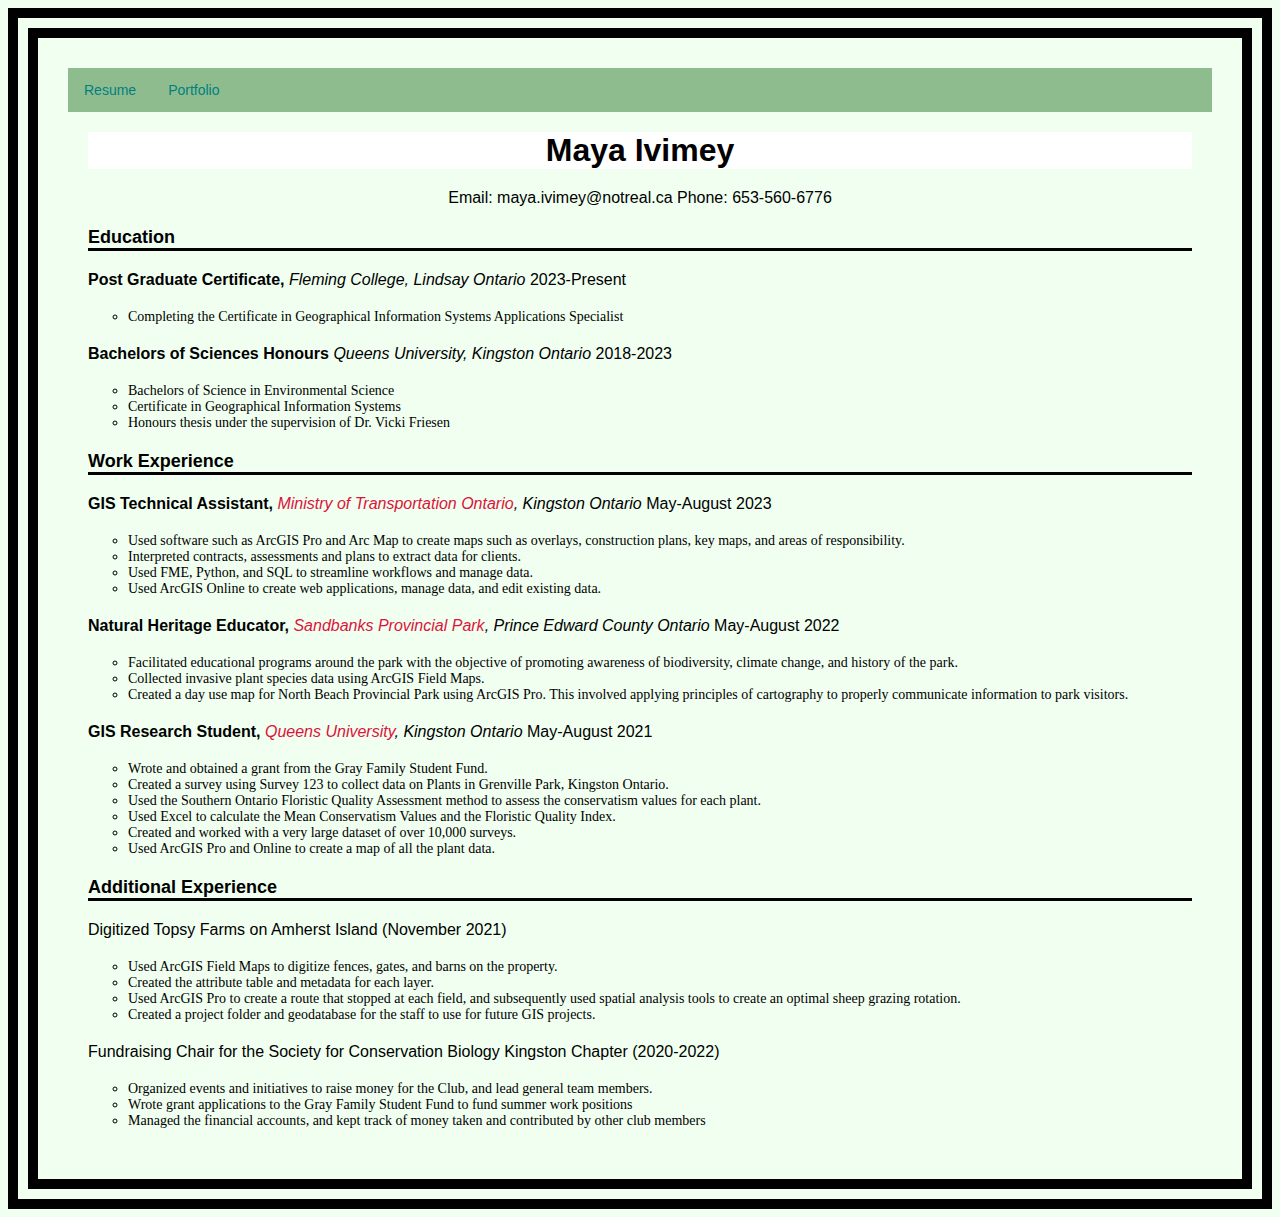
==== index.html @ 4b21fb39 "Update index.html" ====
<!DOCTYPE html>
<html lang="en">
<title>Maya Ivimey Resume</title>
<head>
<link rel="stylesheet" href="externalcss.css">

<body>
<!-- the main menu nav bar below was inspired by the w3 schools CSS nav bar tutorial. I created a list of links and modified the style --> 

<menu>
	<li><a class = "active" href = "index.html">Resume</a></li>
	<li><a href = "portfolio.html">Portfolio</a></li>
</menu>
<div class="center">
<h1>Maya Ivimey</h1>
<p>Email: maya.ivimey@notreal.ca Phone: 653-560-6776</p>
</div>

<h2 class="underline"> Education</h2>
<p><b>Post Graduate Certificate,</b> <i>Fleming College, Lindsay Ontario</i> 2023-Present</p>
<ul class="bullet">
  <li>Completing the Certificate in Geographical Information Systems Applications Specialist</li>
</ul>
<p><b>Bachelors of Sciences Honours</b> <i>Queens University, Kingston Ontario</i> 2018-2023</p>
<ul class="bullet">
  <li>Bachelors of Science in Environmental Science</li>
  <li>Certificate in Geographical Information Systems</li>
  <li>Honours thesis under the supervision of Dr. Vicki Friesen</li>
</ul>


<h3 class="underline">Work Experience</h3>
<p><b>GIS Technical Assistant,</b> <i><a class="linkcolour" href="https://www.ontario.ca/page/ministry-transportation"> Ministry of Transportation Ontario</a>, Kingston Ontario</i> May-August 2023</p>
<ul class="bullet">
  <li>Used software such as ArcGIS Pro and Arc Map to create maps such as overlays, construction plans, key maps, 
  and areas of responsibility.</li>
  <li>Interpreted contracts, assessments and plans to extract data for clients.</li>
  <li>Used FME, Python, and SQL to streamline workflows and manage data.</li>
  <li>Used ArcGIS Online to create web applications, manage data, and edit existing data.</li>
</ul>
<p><b>Natural Heritage Educator,</b> <i><a class="linkcolour" href="https://www.ontarioparks.com/park/sandbanks">Sandbanks Provincial Park</a>, Prince Edward County Ontario</i> May-August 2022</p>
<ul class="bullet">
  <li>Facilitated educational programs around the park with the objective of promoting awareness of biodiversity,
  climate change, and history of the park.</li>
  <li>Collected invasive plant species data using ArcGIS Field Maps.</li>
  <li>Created a day use map for North Beach Provincial Park using ArcGIS Pro. This involved applying principles of 
  cartography to properly communicate information to park visitors.</li> 
</ul>
<p><b>GIS Research Student,</b> <i><a class="linkcolour" href="https://www.queensu.ca/">Queens University</a>, Kingston Ontario</i> May-August 2021</p>
<ul class="bullet">
  <li>Wrote and obtained a grant from the Gray Family Student Fund.</li>
  <li>Created a survey using Survey 123 to collect data on Plants in Grenville Park, Kingston Ontario.</li>
  <li>Used the Southern Ontario Floristic Quality Assessment method to assess the conservatism values for each plant.</li>
  <li>Used Excel to calculate the Mean Conservatism Values and the Floristic Quality Index.</li>
  <li>Created and worked with a very large dataset of over 10,000 surveys.</li>
  <li>Used ArcGIS Pro and Online to create a map of all the plant data.</li>
</ul>

<h4 class="underline">Additional Experience</h4>
<p>Digitized Topsy Farms on Amherst Island (November 2021)</p>
<ul class="bullet">
  <li>Used ArcGIS Field Maps to digitize fences, gates, and barns on the property.</li>
  <li>Created the attribute table and metadata for each layer.</li>
  <li>Used ArcGIS Pro to create a route that stopped at each field, 
  and subsequently used spatial analysis tools to create an optimal sheep grazing rotation.</li>
  <li>Created a project folder and geodatabase for the staff to use for future GIS projects.</li>
</ul>

<p>Fundraising Chair for the Society for Conservation Biology Kingston Chapter (2020-2022)</p>
<ul class="bullet">
  <li>Organized events and initiatives to raise money for the Club, and lead general team members.</li>
  <li>Wrote grant applications to the Gray Family Student Fund to fund summer work positions</li>
  <li>Managed the financial accounts, and kept track of money taken and contributed by other club members</li>
</ul> 


</body> 
</html>
---- externalcss.css ----
ul.bullet {
  list-style-type: circle;
  margin: 20px;
}
.center {
  text-align: center;
}
body {
  background-color: honeydew;
  border: double black;
  border-width: 30px;
  padding: 30px;
  font-weight: normal;
}

h1 {
	font-size: 32px;
	background-color: white;
	font-weight: bold;
}
h2, h3, h4 {
	font-size: 18px;
	font-weight: bold;
}

p {
	font-size: 16px;
	font-weight: normal;
}

li {
	font-size: 14px;
}

p, h1, h2, h3, h4 {
	margin: 20px;
	font-family: "Arial", Helvetica, sans-serif;
	
}

.underline {
	border-bottom: 3px solid black;
}
.linkcolour {
	color: crimson;
	text-decoration: none;
}


.imagetext {
  position: relative;
}

	
img {
	padding: 80px;
}



#paddingText {
	padding-bottom: 50px;
	padding-left:150px;
}

menu {
	list-style-type: none;
	margin:0;
	padding: 0;
	overflow: hidden;
	background-color: DarkSeaGreen;
}



li a {
	display: block;
	font-family: "Arial", Helvetica, sans-serif;
	color: teal;
	text-align: center;
	float: left;
	padding: 14px 16px;
	text-decoration: none;
}
li a:hover {
	background-color: FireBrick;
}
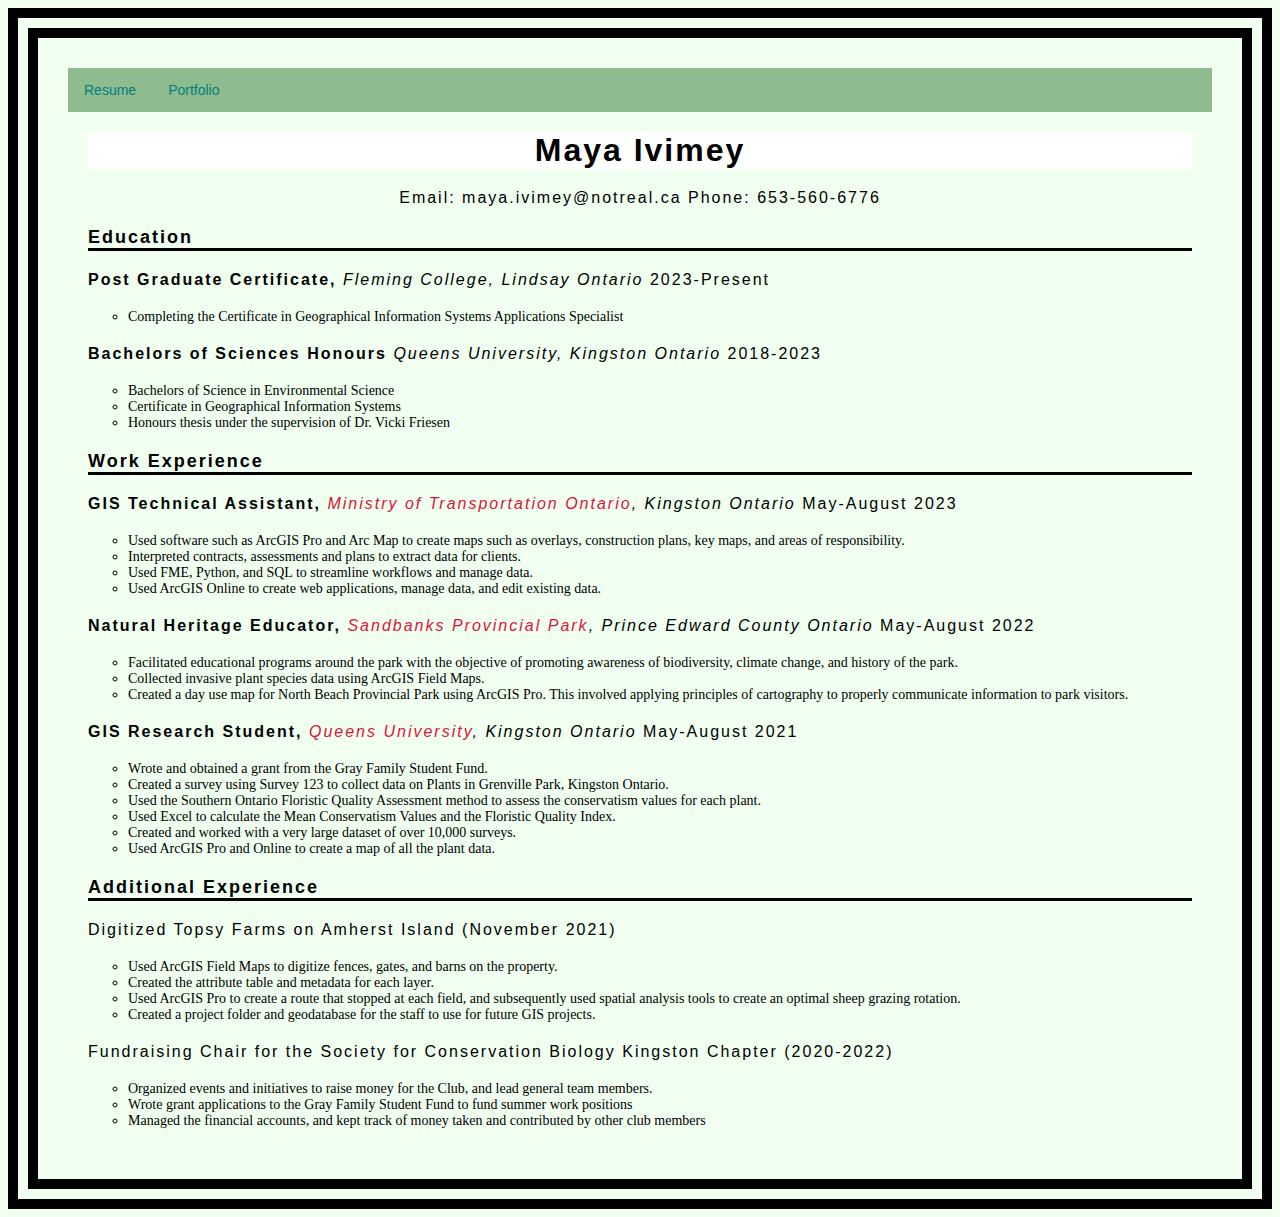
==== commit 164f0e1c: "Update index.html" ====
--- a/index.html
+++ b/index.html
@@ -1,9 +1,10 @@
 <!DOCTYPE html>
 <html lang="en">
-<title>Maya Ivimey Resume</title>
+<title>Maya Ivimey's Resume</title>
 <head>
 <link rel="stylesheet" href="externalcss.css">
-
+</head>
+	
 <body>
 <!-- the main menu nav bar below was inspired by the w3 schools CSS nav bar tutorial. I created a list of links and modified the style --> 
 
--- a/externalcss.css
+++ b/externalcss.css
@@ -35,6 +35,8 @@
 p, h1, h2, h3, h4 {
 	margin: 20px;
 	font-family: "Arial", Helvetica, sans-serif;
+	color: black;
+	letter-spacing: 2px;
 	
 }
 
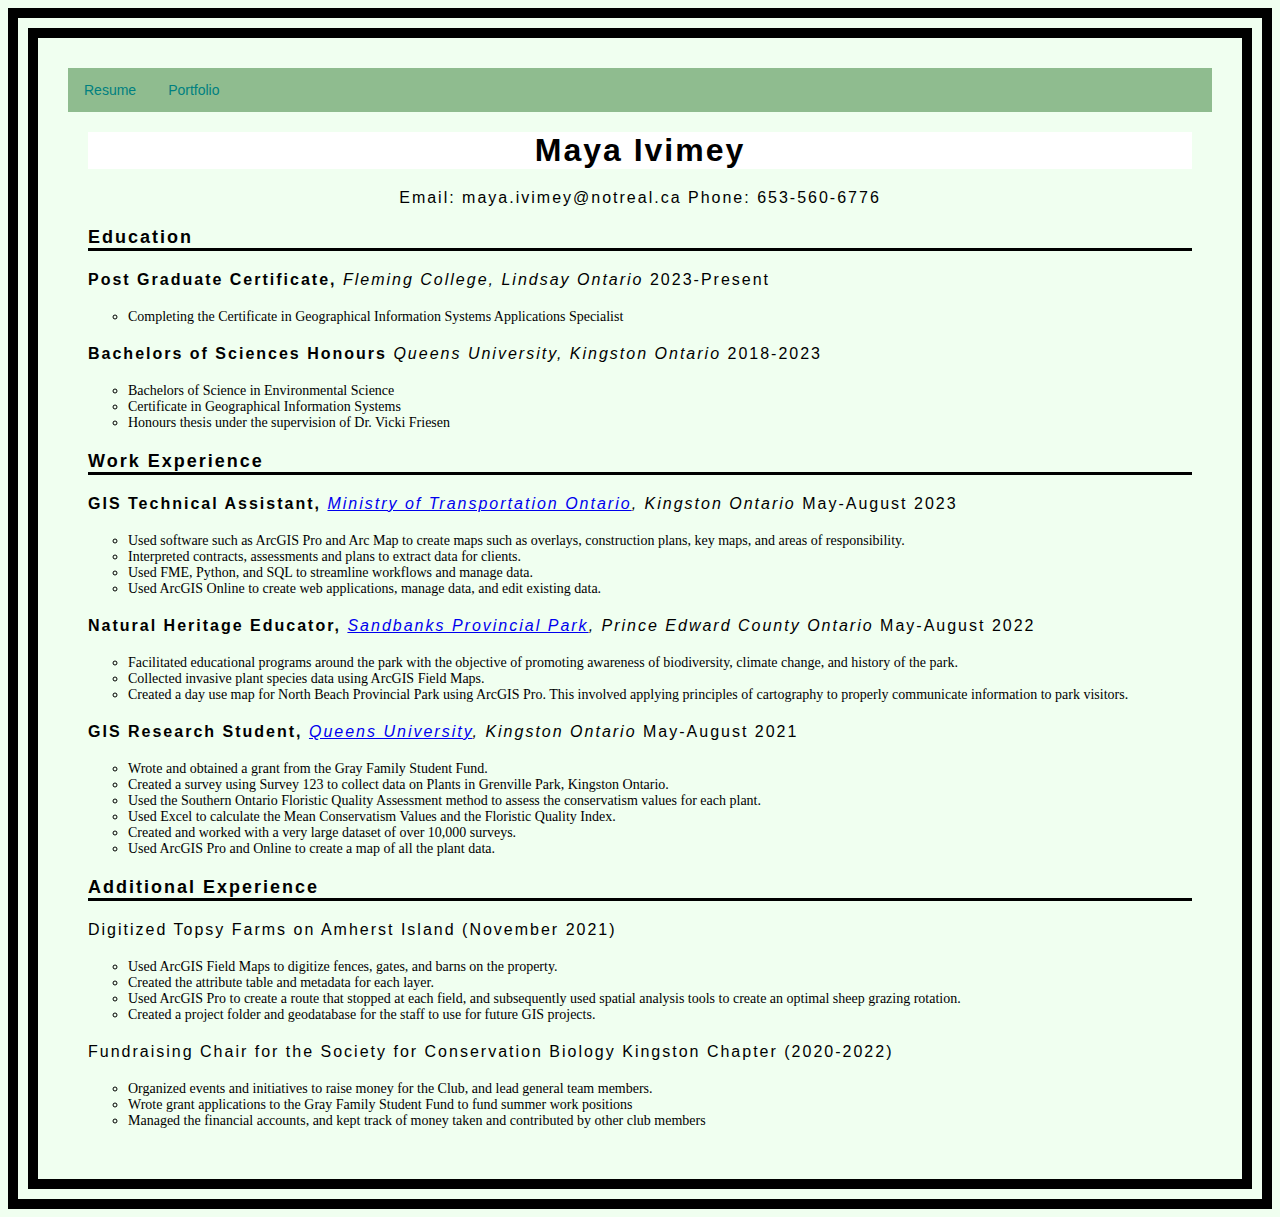
==== commit 417f971f: "Update index.html" ====
--- a/index.html
+++ b/index.html
@@ -31,7 +31,7 @@
 
 
 <h3 class="underline">Work Experience</h3>
-<p><b>GIS Technical Assistant,</b> <i><a class="linkcolour" href="https://www.ontario.ca/page/ministry-transportation"> Ministry of Transportation Ontario</a>, Kingston Ontario</i> May-August 2023</p>
+<p><b>GIS Technical Assistant,</b> <i><a href="https://www.ontario.ca/page/ministry-transportation"> Ministry of Transportation Ontario</a>, Kingston Ontario</i> May-August 2023</p>
 <ul class="bullet">
   <li>Used software such as ArcGIS Pro and Arc Map to create maps such as overlays, construction plans, key maps, 
   and areas of responsibility.</li>
@@ -39,7 +39,7 @@
   <li>Used FME, Python, and SQL to streamline workflows and manage data.</li>
   <li>Used ArcGIS Online to create web applications, manage data, and edit existing data.</li>
 </ul>
-<p><b>Natural Heritage Educator,</b> <i><a class="linkcolour" href="https://www.ontarioparks.com/park/sandbanks">Sandbanks Provincial Park</a>, Prince Edward County Ontario</i> May-August 2022</p>
+<p><b>Natural Heritage Educator,</b> <i><a href="https://www.ontarioparks.com/park/sandbanks">Sandbanks Provincial Park</a>, Prince Edward County Ontario</i> May-August 2022</p>
 <ul class="bullet">
   <li>Facilitated educational programs around the park with the objective of promoting awareness of biodiversity,
   climate change, and history of the park.</li>
@@ -47,7 +47,7 @@
   <li>Created a day use map for North Beach Provincial Park using ArcGIS Pro. This involved applying principles of 
   cartography to properly communicate information to park visitors.</li> 
 </ul>
-<p><b>GIS Research Student,</b> <i><a class="linkcolour" href="https://www.queensu.ca/">Queens University</a>, Kingston Ontario</i> May-August 2021</p>
+<p><b>GIS Research Student,</b> <i><a href="https://www.queensu.ca/">Queens University</a>, Kingston Ontario</i> May-August 2021</p>
 <ul class="bullet">
   <li>Wrote and obtained a grant from the Gray Family Student Fund.</li>
   <li>Created a survey using Survey 123 to collect data on Plants in Grenville Park, Kingston Ontario.</li>
--- a/externalcss.css
+++ b/externalcss.css
@@ -43,11 +43,11 @@
 .underline {
 	border-bottom: 3px solid black;
 }
-.linkcolour {
-	color: crimson;
-	text-decoration: none;
+
+a[href*="http://"]:not([href*="https://mayaivimey.github.io"]) {
+	color: Crimson;
+
 }
-
 
 .imagetext {
   position: relative;
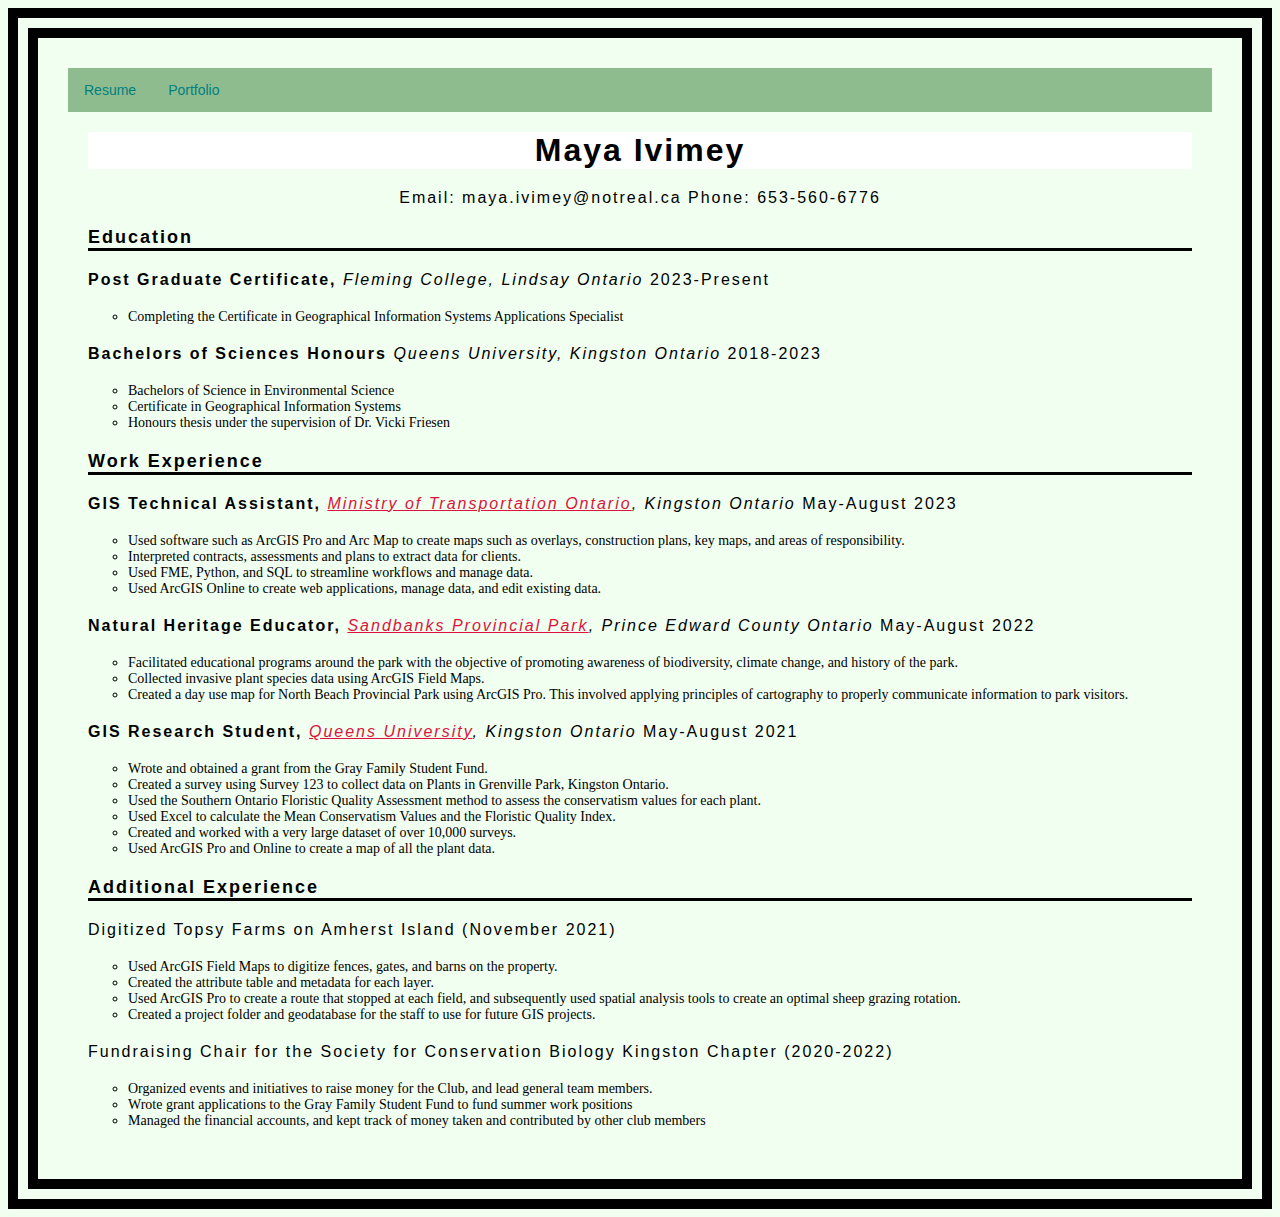
==== commit 9b6289d5: "Update index.html" ====
--- a/index.html
+++ b/index.html
@@ -1,6 +1,7 @@
 <!DOCTYPE html>
 <html lang="en">
 <title>Maya Ivimey's Resume</title>
+
 <head>
 <link rel="stylesheet" href="externalcss.css">
 </head>
@@ -31,7 +32,7 @@
 
 
 <h3 class="underline">Work Experience</h3>
-<p><b>GIS Technical Assistant,</b> <i><a href="https://www.ontario.ca/page/ministry-transportation"> Ministry of Transportation Ontario</a>, Kingston Ontario</i> May-August 2023</p>
+<p><b>GIS Technical Assistant,</b> <i><a class="exLink" href="https://www.ontario.ca/page/ministry-transportation"> Ministry of Transportation Ontario</a>, Kingston Ontario</i> May-August 2023</p>
 <ul class="bullet">
   <li>Used software such as ArcGIS Pro and Arc Map to create maps such as overlays, construction plans, key maps, 
   and areas of responsibility.</li>
@@ -39,7 +40,7 @@
   <li>Used FME, Python, and SQL to streamline workflows and manage data.</li>
   <li>Used ArcGIS Online to create web applications, manage data, and edit existing data.</li>
 </ul>
-<p><b>Natural Heritage Educator,</b> <i><a href="https://www.ontarioparks.com/park/sandbanks">Sandbanks Provincial Park</a>, Prince Edward County Ontario</i> May-August 2022</p>
+<p><b>Natural Heritage Educator,</b> <i><a class="exLink" href="https://www.ontarioparks.com/park/sandbanks">Sandbanks Provincial Park</a>, Prince Edward County Ontario</i> May-August 2022</p>
 <ul class="bullet">
   <li>Facilitated educational programs around the park with the objective of promoting awareness of biodiversity,
   climate change, and history of the park.</li>
@@ -47,7 +48,7 @@
   <li>Created a day use map for North Beach Provincial Park using ArcGIS Pro. This involved applying principles of 
   cartography to properly communicate information to park visitors.</li> 
 </ul>
-<p><b>GIS Research Student,</b> <i><a href="https://www.queensu.ca/">Queens University</a>, Kingston Ontario</i> May-August 2021</p>
+<p><b>GIS Research Student,</b> <i><a class="exLink" href="https://www.queensu.ca/">Queens University</a>, Kingston Ontario</i> May-August 2021</p>
 <ul class="bullet">
   <li>Wrote and obtained a grant from the Gray Family Student Fund.</li>
   <li>Created a survey using Survey 123 to collect data on Plants in Grenville Park, Kingston Ontario.</li>
--- a/externalcss.css
+++ b/externalcss.css
@@ -44,7 +44,7 @@
 	border-bottom: 3px solid black;
 }
 
-a[href*="http://"]:not([href*="https://mayaivimey.github.io"]) {
+.exLink {
 	color: Crimson;
 
 }
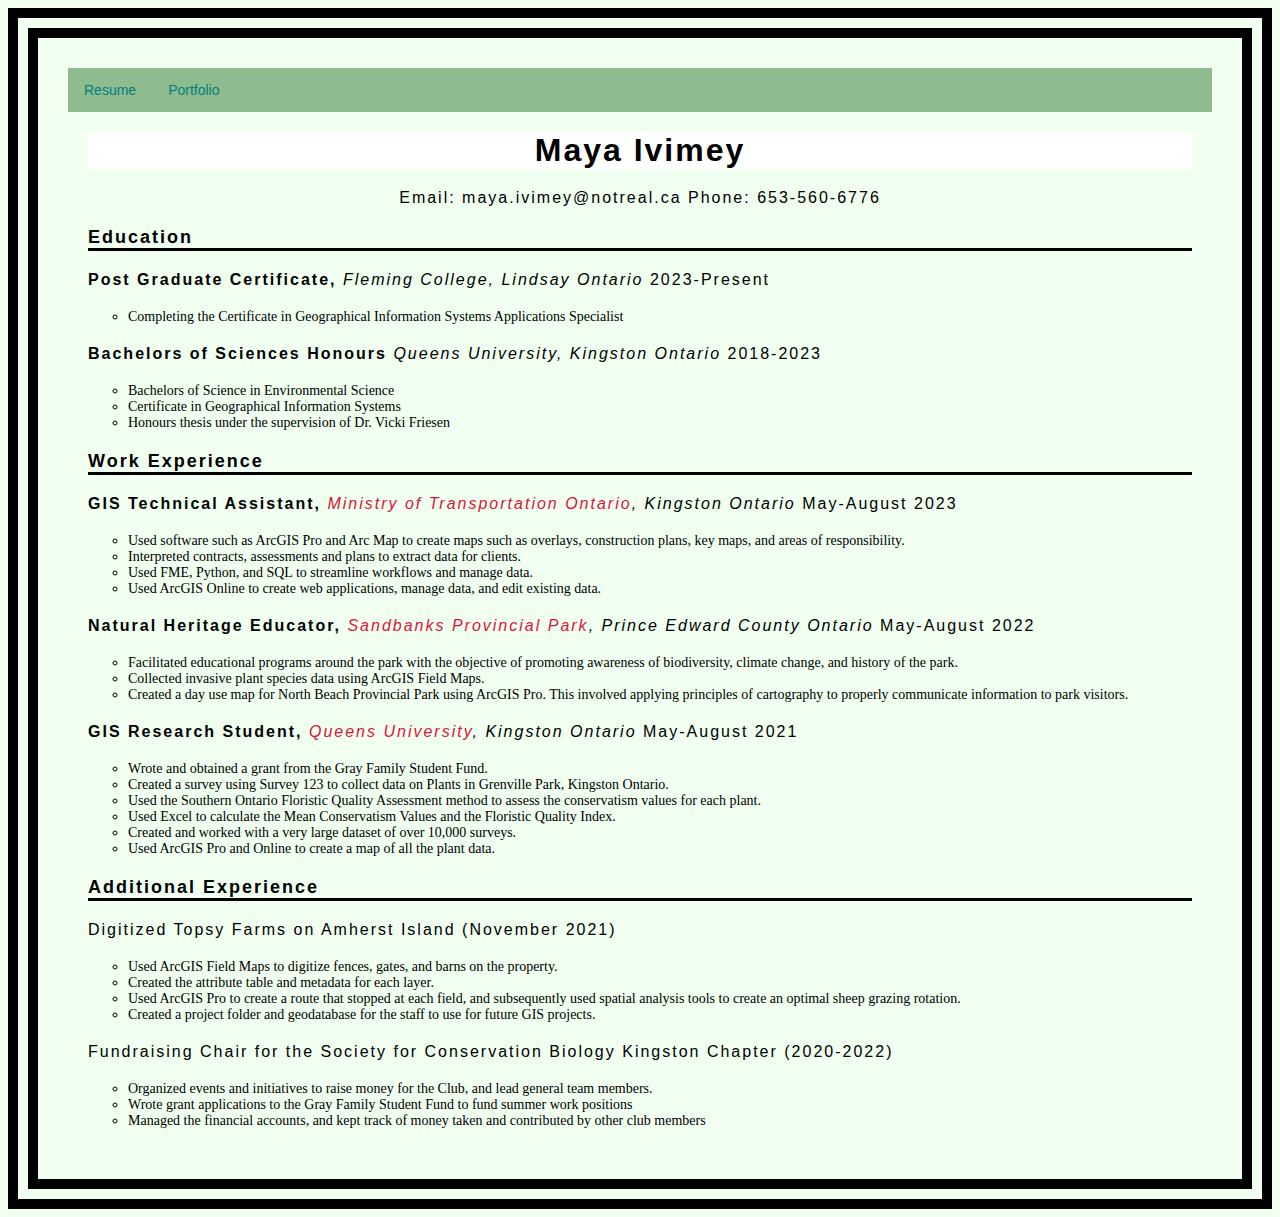
==== commit 7f67aa08: "Update index.html" ====
--- a/index.html
+++ b/index.html
@@ -1,8 +1,8 @@
 <!DOCTYPE html>
 <html lang="en">
-<title>Maya Ivimey's Resume</title>
 
 <head>
+<title>Maya Ivimey's Resume</title>
 <link rel="stylesheet" href="externalcss.css">
 </head>
 	
--- a/externalcss.css
+++ b/externalcss.css
@@ -46,7 +46,10 @@
 
 .exLink {
 	color: Crimson;
+}
 
+a {
+	text-decoration: none;
 }
 
 .imagetext {
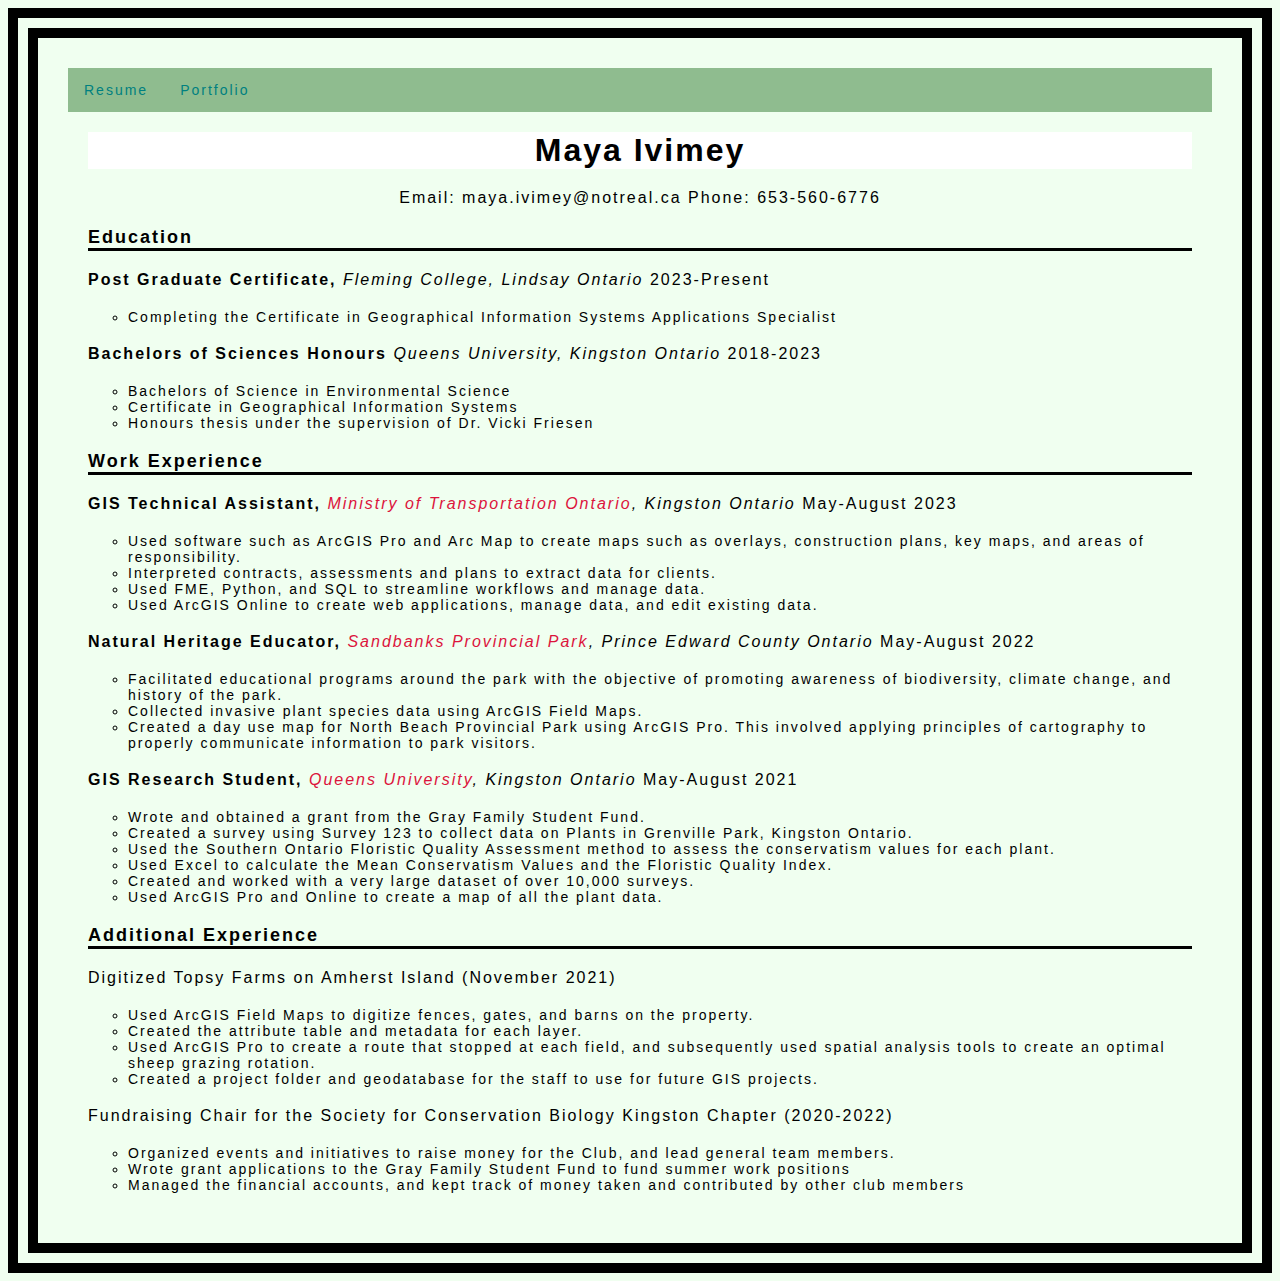
==== commit 9e920b9c: "Update index.html" ====
--- a/index.html
+++ b/index.html
@@ -1,6 +1,6 @@
 <!DOCTYPE html>
 <html lang="en">
-
+<!-- This references the external css sheet. The formatting for this was inspired by the w3 schools tutorial on external css-->
 <head>
 <title>Maya Ivimey's Resume</title>
 <link rel="stylesheet" href="externalcss.css">
@@ -18,6 +18,10 @@
 <p>Email: maya.ivimey@notreal.ca Phone: 653-560-6776</p>
 </div>
 
+<!-- resume headings are paragraphs, while the descriptions are in the "bullet" list class. The resume content was taken from my personal resume. 
+	The formatting for the paragraphs, headings, lists, and other classes were taken from w3 schools' HTML list, class, and formatting tutorials 
+	The w3 schools' HTML links tutorial was also used to create the external links throughout the document that go to the websites of my former places of work-->
+	
 <h2 class="underline"> Education</h2>
 <p><b>Post Graduate Certificate,</b> <i>Fleming College, Lindsay Ontario</i> 2023-Present</p>
 <ul class="bullet">
--- a/externalcss.css
+++ b/externalcss.css
@@ -30,6 +30,8 @@
 
 li {
 	font-size: 14px;
+	font-family: "Arial", Helvetica, sans-serif;
+	letter-spacing: 2px;
 }
 
 p, h1, h2, h3, h4 {
